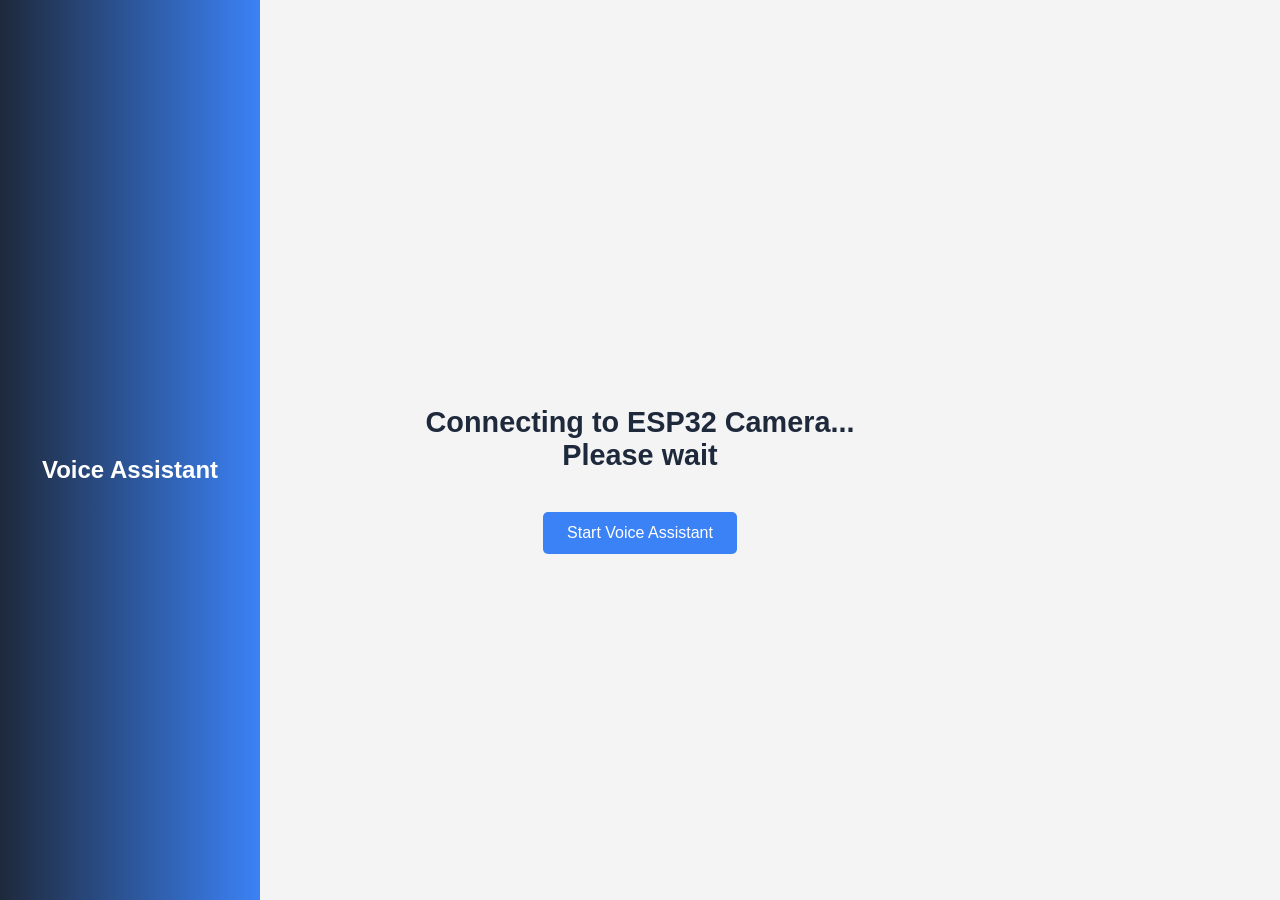
==== Frontend/11.html @ 75fee20c "." ====
<!DOCTYPE html>
<html lang="en">
<head>
  <meta charset="UTF-8" />
  <meta name="viewport" content="width=device-width, initial-scale=1.0" />
  <title>ESP32 Camera Connection</title>
  <style>
    body {
      display: flex;
      min-height: 100vh;
      background-color: #f4f4f4;
      font-family: Arial, sans-serif;
      flex-direction: column;
      align-items: center;
      justify-content: center;
      text-align: center;
      margin: 0;
    }

    .sidebar {
      width: 220px;
      height: 100vh;
      background: linear-gradient(to right, #1e293b, #3b82f6);
      color: #fff;
      padding: 20px;
      position: fixed;
      left: 0;
      top: 0;
      display: flex;
      flex-direction: column;
      align-items: center;
      justify-content: center;
    }

    h1 {
      font-size: 1.8rem;
      color: #1e293b;
      margin-top: 60px;
    }

    button {
      margin-top: 20px;
      padding: 12px 24px;
      font-size: 1rem;
      border: none;
      background: #3b82f6;
      color: white;
      cursor: pointer;
      border-radius: 5px;
      transition: background 0.3s;
    }

    button:hover {
      background: #1e293b;
    }
  </style>
</head>
<body>
  <div class="sidebar">
    <h2>Voice Assistant</h2>
  </div>

  <h1>Connecting to ESP32 Camera... <br>Please wait</h1>
  <button onclick="startVoiceAssistant()">Start Voice Assistant</button>

  <script>
    function speak(text, callback) {
      if (!("speechSynthesis" in window)) {
        alert("Text-to-Speech not supported in this browser.");
        return;
      }
      const utterance = new SpeechSynthesisUtterance(text);
      utterance.rate = 1;
      utterance.pitch = 1;
      utterance.lang = "en-US";
      utterance.onend = callback;
      speechSynthesis.speak(utterance);
    }

    function sendCommand() {
      fetch("/scan", {
        method: "POST",
        headers: { "Content-Type": "application/json" },
        body: JSON.stringify({ command: "start" })
      })
      .then(response => response.json())
      .then(data => {
        console.log("Response from server:", data);
        
        if (data.extracted_text) {
          localStorage.setItem("read_entire_book", data.extracted_text);
          window.location.href = "12.html"; // Redirect to page 12
        }
      })
      .catch(error => console.error("Error:", error));
    }

    function startListening() {
      if (!("webkitSpeechRecognition" in window || "SpeechRecognition" in window)) {
        alert("Speech Recognition is not supported in this browser.");
        return;
      }

      const recognition = new (window.SpeechRecognition || window.webkitSpeechRecognition)();
      recognition.lang = "en-US";
      recognition.start();

      recognition.onresult = function (event) {
        const command = event.results[0][0].transcript.toLowerCase();
        console.log("Recognized:", command);
        if (command === "start") {
          speak("Command recognized. Starting scan.", sendCommand);
        }
      };

      recognition.onerror = function (event) {
        console.error("Speech recognition error:", event.error);
        alert("Speech Recognition Error: " + event.error);
      };
    }

    function startVoiceAssistant() {
      if (window.location.protocol !== "https:") {
        alert("Warning: Speech Recognition may not work over an insecure connection (HTTP).");
      }
      speak("Connecting to ESP 32 camera. Please wait.", startListening);
    }

    console.log("SpeechRecognition support:", "SpeechRecognition" in window || "webkitSpeechRecognition" in window);
  </script>
</body>
</html>
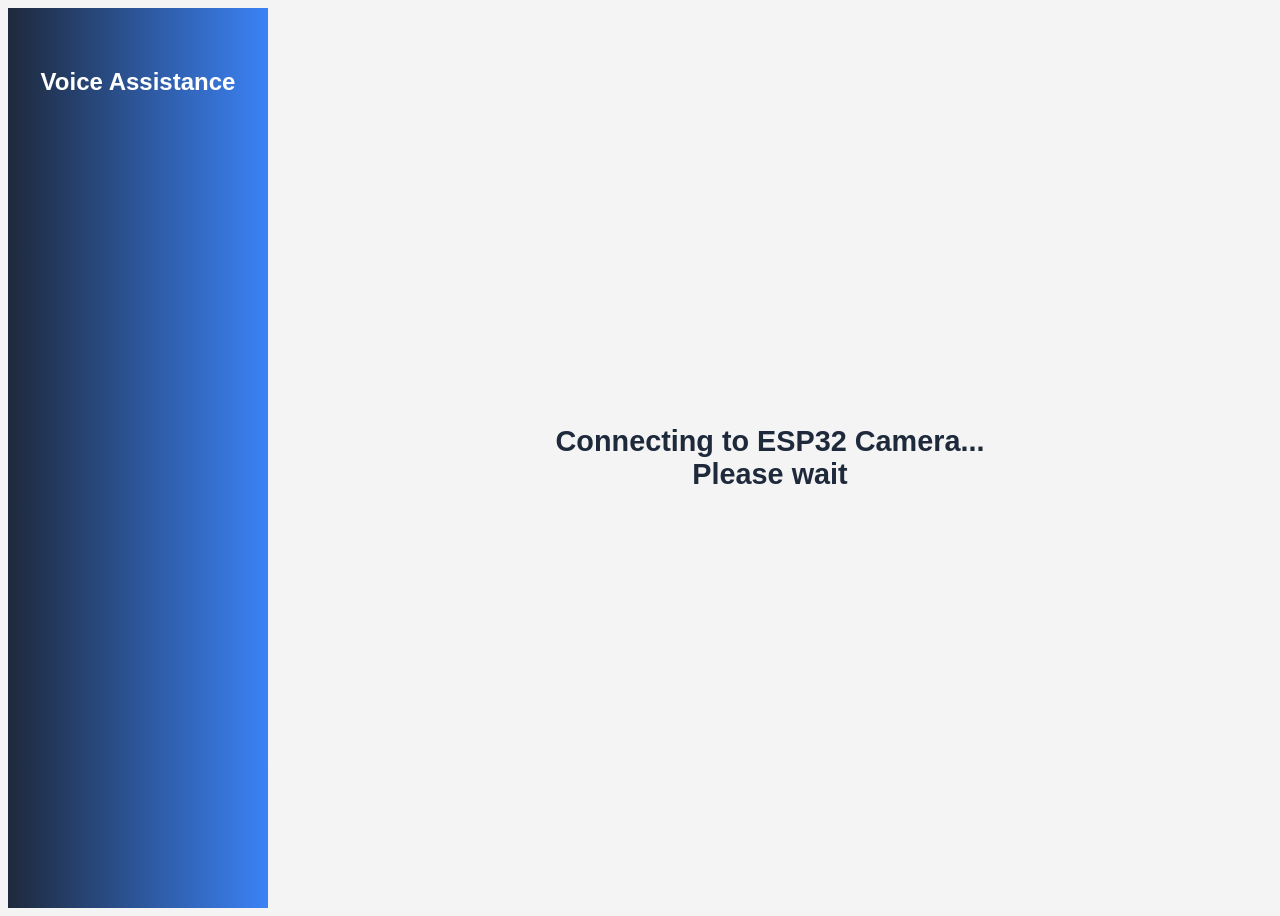
==== commit 364a77fa: "." ====
--- a/Frontend/11.html
+++ b/Frontend/11.html
@@ -1,74 +1,60 @@
+
 <!DOCTYPE html>
 <html lang="en">
+
 <head>
   <meta charset="UTF-8" />
-  <meta name="viewport" content="width=device-width, initial-scale=1.0" />
-  <title>ESP32 Camera Connection</title>
+  <meta name="viewport" content="width=device-width, initial-scale=1.0"/>
+  <title>Connecting to ESP32 Camera</title>
   <style>
     body {
       display: flex;
       min-height: 100vh;
       background-color: #f4f4f4;
       font-family: Arial, sans-serif;
-      flex-direction: column;
-      align-items: center;
-      justify-content: center;
-      text-align: center;
-      margin: 0;
     }
 
     .sidebar {
       width: 220px;
-      height: 100vh;
       background: linear-gradient(to right, #1e293b, #3b82f6);
       color: #fff;
       padding: 20px;
-      position: fixed;
-      left: 0;
-      top: 0;
+    }
+
+    .sidebar h2 {
+      font-size: 1.5rem;
+      text-align: center;
+      margin-top: 40px;
+    }
+
+    .main-content {
+      flex: 1;
+      padding: 40px;
       display: flex;
       flex-direction: column;
+      justify-content: center;
       align-items: center;
-      justify-content: center;
+      text-align: center;
     }
 
-    h1 {
+    .main-content h1 {
       font-size: 1.8rem;
       color: #1e293b;
-      margin-top: 60px;
-    }
-
-    button {
-      margin-top: 20px;
-      padding: 12px 24px;
-      font-size: 1rem;
-      border: none;
-      background: #3b82f6;
-      color: white;
-      cursor: pointer;
-      border-radius: 5px;
-      transition: background 0.3s;
-    }
-
-    button:hover {
-      background: #1e293b;
     }
   </style>
 </head>
+
 <body>
   <div class="sidebar">
-    <h2>Voice Assistant</h2>
+    <h2>Voice Assistance</h2>
   </div>
 
-  <h1>Connecting to ESP32 Camera... <br>Please wait</h1>
-  <button onclick="startVoiceAssistant()">Start Voice Assistant</button>
+  <div class="main-content">
+    <h1>Connecting to ESP32 Camera... <br>Please wait</h1>
+  </div>
 
   <script>
     function speak(text, callback) {
-      if (!("speechSynthesis" in window)) {
-        alert("Text-to-Speech not supported in this browser.");
-        return;
-      }
       const utterance = new SpeechSynthesisUtterance(text);
       utterance.rate = 1;
       utterance.pitch = 1;
@@ -77,56 +63,12 @@
       speechSynthesis.speak(utterance);
     }
 
-    function sendCommand() {
-      fetch("/scan", {
-        method: "POST",
-        headers: { "Content-Type": "application/json" },
-        body: JSON.stringify({ command: "start" })
-      })
-      .then(response => response.json())
-      .then(data => {
-        console.log("Response from server:", data);
-        
-        if (data.extracted_text) {
-          localStorage.setItem("read_entire_book", data.extracted_text);
-          window.location.href = "12.html"; // Redirect to page 12
-        }
-      })
-      .catch(error => console.error("Error:", error));
-    }
-
-    function startListening() {
-      if (!("webkitSpeechRecognition" in window || "SpeechRecognition" in window)) {
-        alert("Speech Recognition is not supported in this browser.");
-        return;
-      }
-
-      const recognition = new (window.SpeechRecognition || window.webkitSpeechRecognition)();
-      recognition.lang = "en-US";
-      recognition.start();
-
-      recognition.onresult = function (event) {
-        const command = event.results[0][0].transcript.toLowerCase();
-        console.log("Recognized:", command);
-        if (command === "start") {
-          speak("Command recognized. Starting scan.", sendCommand);
-        }
-      };
-
-      recognition.onerror = function (event) {
-        console.error("Speech recognition error:", event.error);
-        alert("Speech Recognition Error: " + event.error);
-      };
-    }
-
-    function startVoiceAssistant() {
-      if (window.location.protocol !== "https:") {
-        alert("Warning: Speech Recognition may not work over an insecure connection (HTTP).");
-      }
-      speak("Connecting to ESP 32 camera. Please wait.", startListening);
-    }
-
-    console.log("SpeechRecognition support:", "SpeechRecognition" in window || "webkitSpeechRecognition" in window);
+    window.onload = () => {
+      speak("Connecting to ESP 32 camera. Please wait.", () => {
+        window.location.href = "12.html";
+      });
+    };
   </script>
 </body>
+
 </html>
